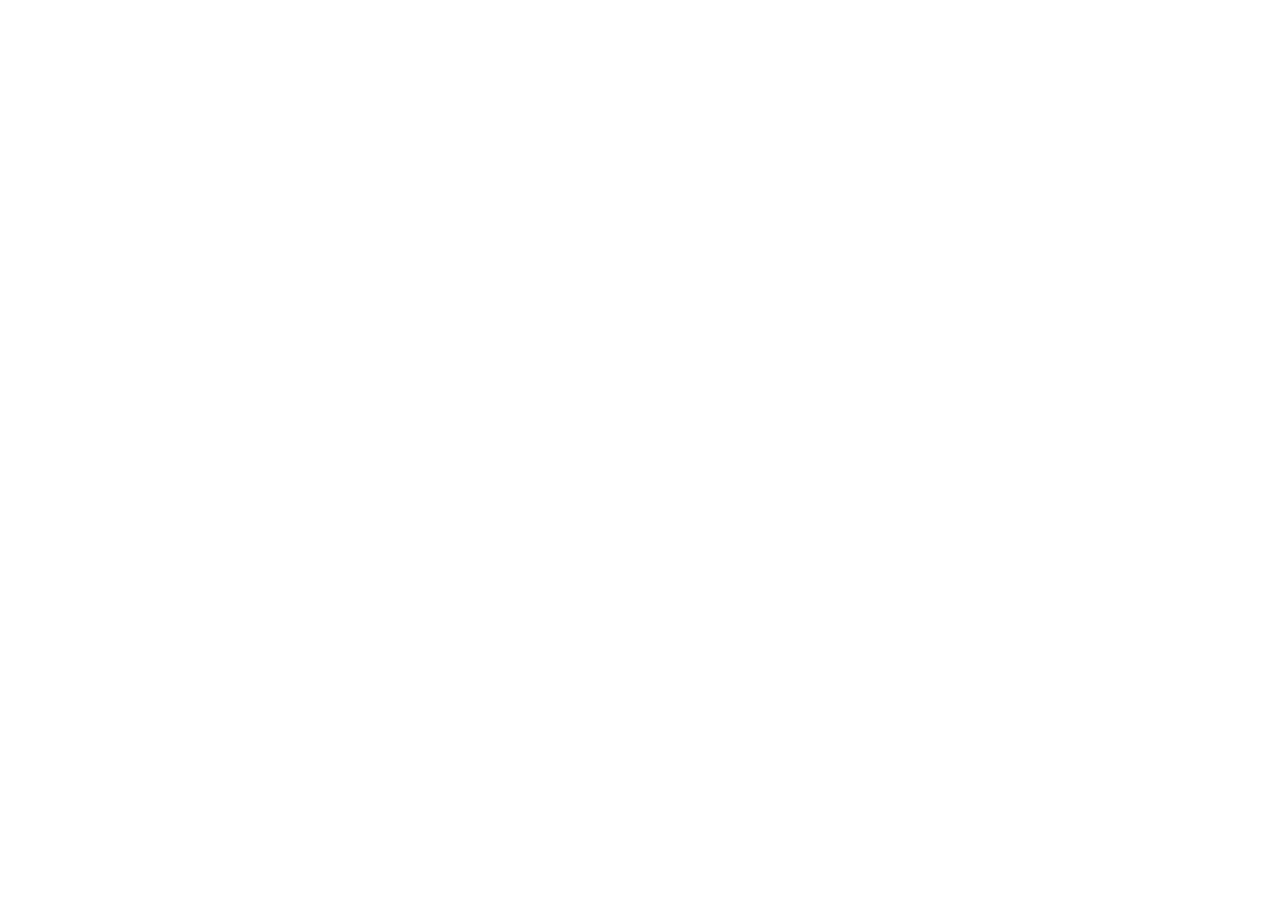
==== index.html @ e2c13068 "Create index.html" ====
<!DOCTYPE html>
<html lang="en">
<head>
  <meta charset="UTF-8" />
  <meta name="viewport" content="width=device-width, initial-scale=1.0"/>
  <title>How to Spot and Stop Bad Habits in Your Child</title>
  <link href="https://fonts.googleapis.com/css2?family=Playfair+Display:ital,wght@0,400;0,600;1,400&family=Inter:wght@300;400;500&display=swap" rel="stylesheet"/>
  <style>
    *, *::before, *::after { box-sizing: border-box; margin: 0; padding: 0; }

    body {
      background: #ffffff;
      color: #1a1a1a;
      font-family: 'Inter', sans-serif;
      font-weight: 300;
      line-height: 1.75;
    }

    /* ── HERO ── */
    .hero {
      display: flex;
      flex-direction: column;
      align-items: center;
      padding: 72px 24px 56px;
    }

    .book-cover {
      width: min(640px, 92vw);
      display: block;
      margin: 0 auto 48px;
    }

    .hero-text {
      max-width: 640px;
      text-align: center;
    }

    .eyebrow {
      font-size: 11px;
      letter-spacing: 0.18em;
      text-transform: uppercase;
      color: #888;
      margin-bottom: 16px;
    }

    h1 {
      font-family: 'Playfair Display', serif;
      font-size: clamp(28px, 5vw, 44px);
      font-weight: 600;
      line-height: 1.2;
      color: #0f0f0f;
      margin-bottom: 10px;
    }

    .subtitle {
      font-family: 'Playfair Display', serif;
      font-style: italic;
      font-size: clamp(15px, 2.5vw, 19px);
      color: #555;
      margin-bottom: 8px;
    }

    .author {
      font-size: 13px;
      letter-spacing: 0.06em;
      color: #777;
      margin-bottom: 40px;
    }

    .cta-btn {
      display: inline-block;
      background: #1a2e5a;
      color: #ffffff;
      font-family: 'Inter', sans-serif;
      font-size: 14px;
      font-weight: 500;
      letter-spacing: 0.08em;
      text-transform: uppercase;
      text-decoration: none;
      padding: 16px 40px;
      border-radius: 2px;
      transition: background 0.2s;
    }
    .cta-btn:hover { background: #162248; }

    /* ── DIVIDER ── */
    .divider {
      width: 48px;
      height: 1px;
      background: #d8d8d8;
      margin: 64px auto;
    }

    /* ── BODY COPY ── */
    .content {
      max-width: 640px;
      margin: 0 auto;
      padding: 0 24px;
    }

    .intro-para {
      font-size: 17px;
      color: #333;
      margin-bottom: 24px;
    }

    .intro-para em {
      font-style: italic;
      color: #555;
    }

    /* ── CHECKLIST ── */
    .checklist {
      list-style: none;
      margin: 32px 0;
    }

    .checklist li {
      display: flex;
      align-items: flex-start;
      gap: 14px;
      font-size: 16px;
      color: #333;
      margin-bottom: 18px;
    }

    .checklist li::before {
      content: "✅";
      flex-shrink: 0;
      margin-top: 2px;
    }

    .checklist li strong {
      color: #1a2e5a;
      font-weight: 500;
    }

    /* ── BODY PARAGRAPHS ── */
    .body-text {
      font-size: 16px;
      color: #444;
      margin-bottom: 20px;
    }

    /* ── INSIDE SECTION ── */
    .inside-section {
      background: #f9f9f9;
      border-left: 3px solid #1a2e5a;
      padding: 28px 28px 28px 24px;
      margin: 40px 0;
      border-radius: 0 2px 2px 0;
    }

    .inside-section h2 {
      font-family: 'Playfair Display', serif;
      font-size: 20px;
      font-weight: 600;
      color: #0f0f0f;
      margin-bottom: 16px;
    }

    .inside-section ul {
      list-style: none;
      padding: 0;
    }

    .inside-section ul li {
      font-size: 15px;
      color: #444;
      padding: 5px 0;
      border-bottom: 1px solid #ebebeb;
    }
    .inside-section ul li:last-child { border-bottom: none; }
    .inside-section ul li::before {
      content: "— ";
      color: #1a2e5a;
    }

    /* ── CLOSING QUOTE ── */
    .closing-quote {
      text-align: center;
      font-family: 'Playfair Display', serif;
      font-style: italic;
      font-size: 17px;
      color: #555;
      line-height: 1.8;
      margin: 48px 0 40px;
    }

    /* ── BOTTOM CTA ── */
    .bottom-cta {
      text-align: center;
      padding: 0 24px 80px;
    }

    .bottom-cta p {
      font-size: 18px;
      font-weight: 500;
      color: #1a1a1a;
      margin-bottom: 24px;
    }

    /* ── FOOTER ── */
    footer {
      border-top: 1px solid #ebebeb;
      text-align: center;
      padding: 24px;
      font-size: 12px;
      color: #bbb;
      letter-spacing: 0.05em;
    }
  </style>
</head>
<body>

  <!-- HERO -->
  <section class="hero">
    <img class="book-cover"
         src="[data-uri]
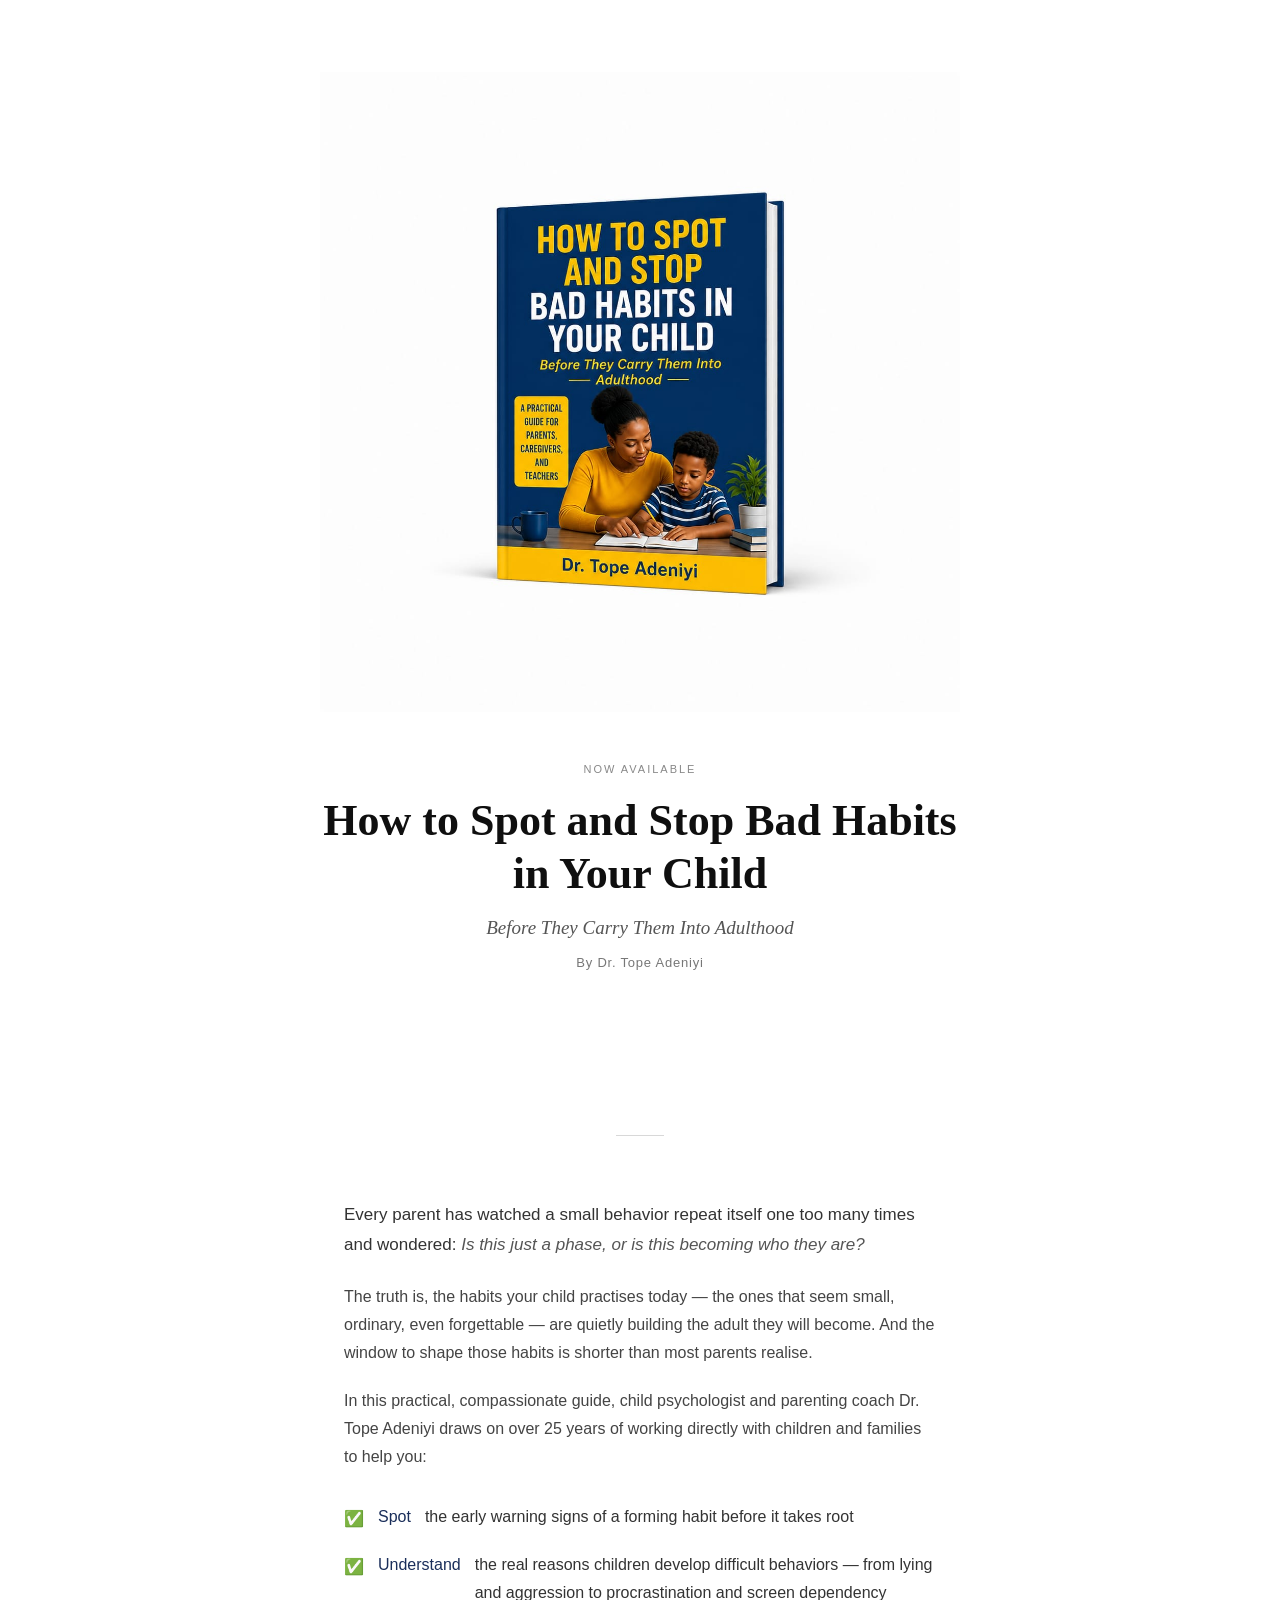
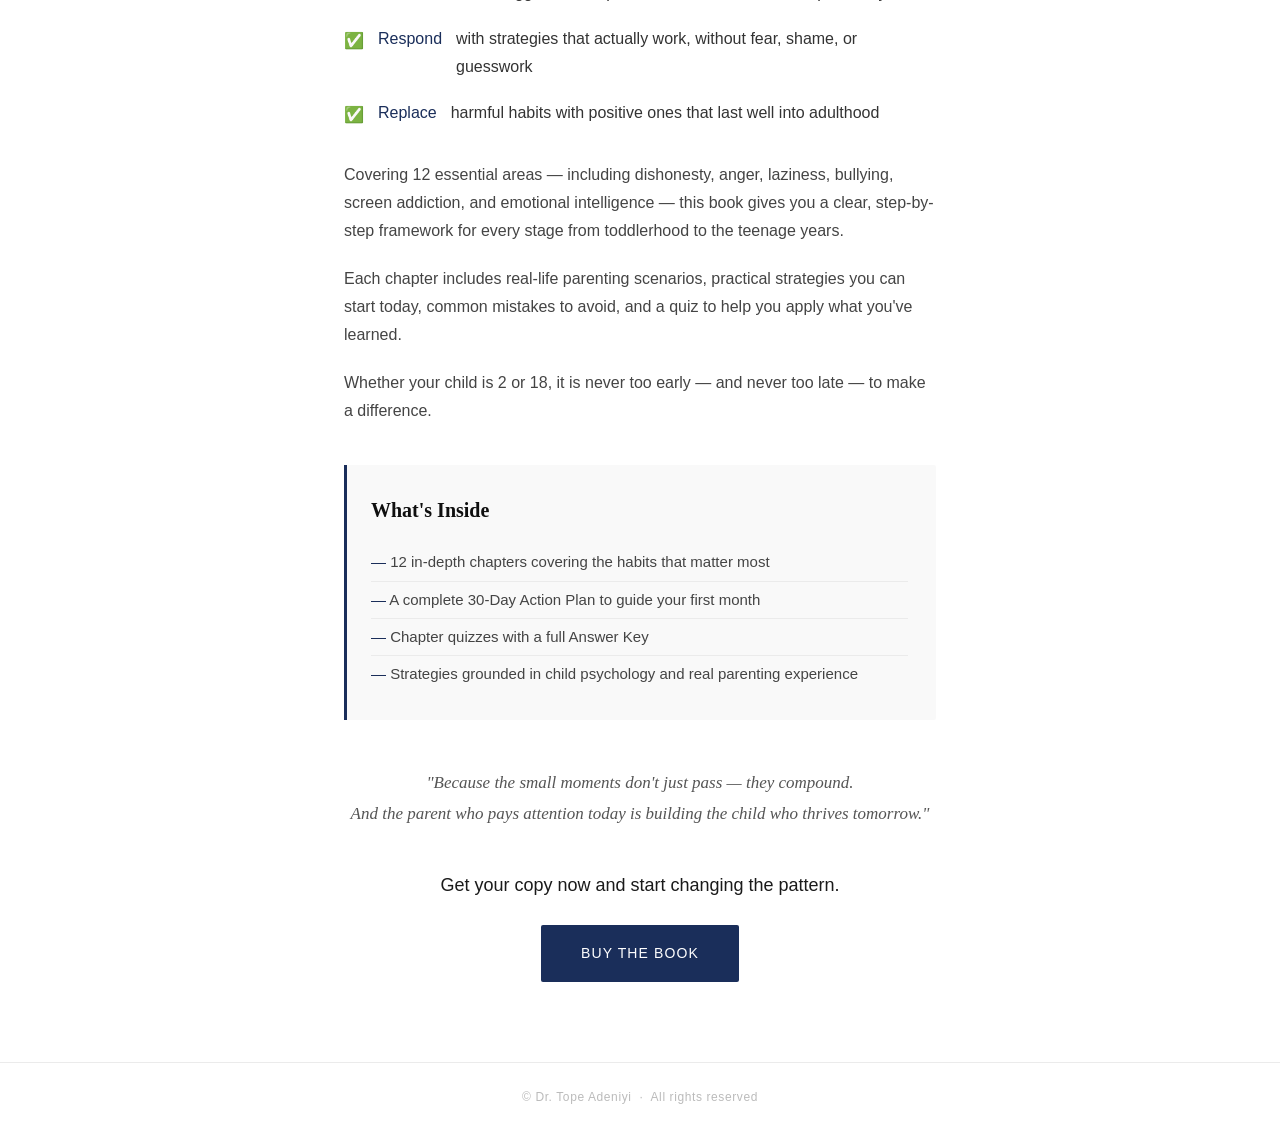
==== commit e5aab265: "Create index.html" ====
--- a/index.html
+++ b/index.html
@@ -1,219 +1,98 @@
 <!DOCTYPE html>
 <html lang="en">
 <head>
-  <meta charset="UTF-8" />
-  <meta name="viewport" content="width=device-width, initial-scale=1.0"/>
-  <title>How to Spot and Stop Bad Habits in Your Child</title>
-  <link href="https://fonts.googleapis.com/css2?family=Playfair+Display:ital,wght@0,400;0,600;1,400&family=Inter:wght@300;400;500&display=swap" rel="stylesheet"/>
-  <style>
-    *, *::before, *::after { box-sizing: border-box; margin: 0; padding: 0; }
-
-    body {
-      background: #ffffff;
-      color: #1a1a1a;
-      font-family: 'Inter', sans-serif;
-      font-weight: 300;
-      line-height: 1.75;
-    }
-
-    /* ── HERO ── */
-    .hero {
-      display: flex;
-      flex-direction: column;
-      align-items: center;
-      padding: 72px 24px 56px;
-    }
-
-    .book-cover {
-      width: min(640px, 92vw);
-      display: block;
-      margin: 0 auto 48px;
-    }
-
-    .hero-text {
-      max-width: 640px;
-      text-align: center;
-    }
-
-    .eyebrow {
-      font-size: 11px;
-      letter-spacing: 0.18em;
-      text-transform: uppercase;
-      color: #888;
-      margin-bottom: 16px;
-    }
-
-    h1 {
-      font-family: 'Playfair Display', serif;
-      font-size: clamp(28px, 5vw, 44px);
-      font-weight: 600;
-      line-height: 1.2;
-      color: #0f0f0f;
-      margin-bottom: 10px;
-    }
-
-    .subtitle {
-      font-family: 'Playfair Display', serif;
-      font-style: italic;
-      font-size: clamp(15px, 2.5vw, 19px);
-      color: #555;
-      margin-bottom: 8px;
-    }
-
-    .author {
-      font-size: 13px;
-      letter-spacing: 0.06em;
-      color: #777;
-      margin-bottom: 40px;
-    }
-
-    .cta-btn {
-      display: inline-block;
-      background: #1a2e5a;
-      color: #ffffff;
-      font-family: 'Inter', sans-serif;
-      font-size: 14px;
-      font-weight: 500;
-      letter-spacing: 0.08em;
-      text-transform: uppercase;
-      text-decoration: none;
-      padding: 16px 40px;
-      border-radius: 2px;
-      transition: background 0.2s;
-    }
-    .cta-btn:hover { background: #162248; }
-
-    /* ── DIVIDER ── */
-    .divider {
-      width: 48px;
-      height: 1px;
-      background: #d8d8d8;
-      margin: 64px auto;
-    }
-
-    /* ── BODY COPY ── */
-    .content {
-      max-width: 640px;
-      margin: 0 auto;
-      padding: 0 24px;
-    }
-
-    .intro-para {
-      font-size: 17px;
-      color: #333;
-      margin-bottom: 24px;
-    }
-
-    .intro-para em {
-      font-style: italic;
-      color: #555;
-    }
-
-    /* ── CHECKLIST ── */
-    .checklist {
-      list-style: none;
-      margin: 32px 0;
-    }
-
-    .checklist li {
-      display: flex;
-      align-items: flex-start;
-      gap: 14px;
-      font-size: 16px;
-      color: #333;
-      margin-bottom: 18px;
-    }
-
-    .checklist li::before {
-      content: "✅";
-      flex-shrink: 0;
-      margin-top: 2px;
-    }
-
-    .checklist li strong {
-      color: #1a2e5a;
-      font-weight: 500;
-    }
-
-    /* ── BODY PARAGRAPHS ── */
-    .body-text {
-      font-size: 16px;
-      color: #444;
-      margin-bottom: 20px;
-    }
-
-    /* ── INSIDE SECTION ── */
-    .inside-section {
-      background: #f9f9f9;
-      border-left: 3px solid #1a2e5a;
-      padding: 28px 28px 28px 24px;
-      margin: 40px 0;
-      border-radius: 0 2px 2px 0;
-    }
-
-    .inside-section h2 {
-      font-family: 'Playfair Display', serif;
-      font-size: 20px;
-      font-weight: 600;
-      color: #0f0f0f;
-      margin-bottom: 16px;
-    }
-
-    .inside-section ul {
-      list-style: none;
-      padding: 0;
-    }
-
-    .inside-section ul li {
-      font-size: 15px;
-      color: #444;
-      padding: 5px 0;
-      border-bottom: 1px solid #ebebeb;
-    }
-    .inside-section ul li:last-child { border-bottom: none; }
-    .inside-section ul li::before {
-      content: "— ";
-      color: #1a2e5a;
-    }
-
-    /* ── CLOSING QUOTE ── */
-    .closing-quote {
-      text-align: center;
-      font-family: 'Playfair Display', serif;
-      font-style: italic;
-      font-size: 17px;
-      color: #555;
-      line-height: 1.8;
-      margin: 48px 0 40px;
-    }
-
-    /* ── BOTTOM CTA ── */
-    .bottom-cta {
-      text-align: center;
-      padding: 0 24px 80px;
-    }
-
-    .bottom-cta p {
-      font-size: 18px;
-      font-weight: 500;
-      color: #1a1a1a;
-      margin-bottom: 24px;
-    }
-
-    /* ── FOOTER ── */
-    footer {
-      border-top: 1px solid #ebebeb;
-      text-align: center;
-      padding: 24px;
-      font-size: 12px;
-      color: #bbb;
-      letter-spacing: 0.05em;
-    }
-  </style>
+<meta charset="UTF-8" />
+<meta name="viewport" content="width=device-width, initial-scale=1.0"/>
+<title>How to Spot and Stop Bad Habits in Your Child</title>
+<link href="https://fonts.googleapis.com/css2?family=Playfair+Display:ital,wght@0,400;0,600;1,400&family=Inter:wght@300;400;500&display=swap" rel="stylesheet"/>
+<style>
+*,*::before,*::after{box-sizing:border-box;margin:0;padding:0;}
+body{background:#ffffff;color:#1a1a1a;font-family:'Inter',sans-serif;font-weight:300;line-height:1.75;}
+.hero{display:flex;flex-direction:column;align-items:center;padding:72px 24px 56px;}
+.book-cover{width:min(640px,92vw);display:block;margin:0 auto 48px;}
+.hero-text{max-width:640px;text-align:center;}
+.eyebrow{font-size:11px;letter-spacing:.18em;text-transform:uppercase;color:#888;margin-bottom:16px;}
+h1{font-family:'Playfair Display',serif;font-size:clamp(28px,5vw,44px);font-weight:600;line-height:1.2;color:#0f0f0f;margin-bottom:10px;}
+.subtitle{font-family:'Playfair Display',serif;font-style:italic;font-size:clamp(15px,2.5vw,19px);color:#555;margin-bottom:8px;}
+.author{font-size:13px;letter-spacing:.06em;color:#777;margin-bottom:40px;}
+.cta-btn{display:inline-block;background:#1a2e5a;color:#fff;font-family:'Inter',sans-serif;font-size:14px;font-weight:500;letter-spacing:.08em;text-transform:uppercase;text-decoration:none;padding:16px 40px;border-radius:2px;transition:background .2s;}
+.cta-btn:hover{background:#162248;}
+.divider{width:48px;height:1px;background:#d8d8d8;margin:64px auto;}
+.content{max-width:640px;margin:0 auto;padding:0 24px;}
+.intro-para{font-size:17px;color:#333;margin-bottom:24px;}
+.intro-para em{font-style:italic;color:#555;}
+.checklist{list-style:none;margin:32px 0;}
+.checklist li{display:flex;align-items:flex-start;gap:14px;font-size:16px;color:#333;margin-bottom:18px;}
+.checklist li::before{content:"✅";flex-shrink:0;margin-top:2px;}
+.checklist li strong{color:#1a2e5a;font-weight:500;}
+.body-text{font-size:16px;color:#444;margin-bottom:20px;}
+.inside-section{background:#f9f9f9;border-left:3px solid #1a2e5a;padding:28px 28px 28px 24px;margin:40px 0;border-radius:0 2px 2px 0;}
+.inside-section h2{font-family:'Playfair Display',serif;font-size:20px;font-weight:600;color:#0f0f0f;margin-bottom:16px;}
+.inside-section ul{list-style:none;padding:0;}
+.inside-section ul li{font-size:15px;color:#444;padding:5px 0;border-bottom:1px solid #ebebeb;}
+.inside-section ul li:last-child{border-bottom:none;}
+.inside-section ul li::before{content:"— ";color:#1a2e5a;}
+.closing-quote{text-align:center;font-family:'Playfair Display',serif;font-style:italic;font-size:17px;color:#555;line-height:1.8;margin:48px 0 40px;}
+.bottom-cta{text-align:center;padding:0 24px 80px;}
+.bottom-cta p{font-size:18px;font-weight:500;color:#1a1a1a;margin-bottom:24px;}
+footer{border-top:1px solid #ebebeb;text-align:center;padding:24px;font-size:12px;color:#bbb;letter-spacing:.05em;}
+</style>
 </head>
 <body>
 
-  <!-- HERO -->
-  <section class="hero">
-    <img class="book-cover"
-         src="[data-uri]<section class="hero">
+<img class="book-cover" src="[data-uri]" alt="How to Spot and Stop Bad Habits in Your Child — book cover" />
+<div class="hero-text">
+<p class="eyebrow">Now Available</p>
+<h1>How to Spot and Stop Bad Habits in Your Child</h1>
+<p class="subtitle">Before They Carry Them Into Adulthood</p>
+<p class="author">By Dr. Tope Adeniyi</p>
+</div>
+</section>
+
+<div class="divider"></div>
+
+<section class="content">
+
+<p class="intro-para">Every parent has watched a small behavior repeat itself one too many times and wondered: <em>Is this just a phase, or is this becoming who they are?</em></p>
+
+<p class="body-text">The truth is, the habits your child practises today — the ones that seem small, ordinary, even forgettable — are quietly building the adult they will become. And the window to shape those habits is shorter than most parents realise.</p>
+
+<p class="body-text">In this practical, compassionate guide, child psychologist and parenting coach Dr. Tope Adeniyi draws on over 25 years of working directly with children and families to help you:</p>
+
+<ul class="checklist">
+<li><strong>Spot</strong> the early warning signs of a forming habit before it takes root</li>
+<li><strong>Understand</strong> the real reasons children develop difficult behaviors — from lying and aggression to procrastination and screen dependency</li>
+<li><strong>Respond</strong> with strategies that actually work, without fear, shame, or guesswork</li>
+<li><strong>Replace</strong> harmful habits with positive ones that last well into adulthood</li>
+</ul>
+
+<p class="body-text">Covering 12 essential areas — including dishonesty, anger, laziness, bullying, screen addiction, and emotional intelligence — this book gives you a clear, step-by-step framework for every stage from toddlerhood to the teenage years.</p>
+
+<p class="body-text">Each chapter includes real-life parenting scenarios, practical strategies you can start today, common mistakes to avoid, and a quiz to help you apply what you've learned.</p>
+
+<p class="body-text">Whether your child is 2 or 18, it is never too early — and never too late — to make a difference.</p>
+
+<div class="inside-section">
+<h2>What's Inside</h2>
+<ul>
+<li>12 in-depth chapters covering the habits that matter most</li>
+<li>A complete 30-Day Action Plan to guide your first month</li>
+<li>Chapter quizzes with a full Answer Key</li>
+<li>Strategies grounded in child psychology and real parenting experience</li>
+</ul>
+</div>
+
+<p class="closing-quote">"Because the small moments don't just pass — they compound.<br/>And the parent who pays attention today is building the child who thrives tomorrow."</p>
+
+</section>
+
+<div class="bottom-cta">
+<p>Get your copy now and start changing the pattern.</p>
+<a href="https://selar.com/z45307k2s1" class="cta-btn">Buy the Book</a>
+</div>
+
+<footer>&copy; Dr. Tope Adeniyi &nbsp;·&nbsp; All rights reserved</footer>
+
+</body>
+</html>
